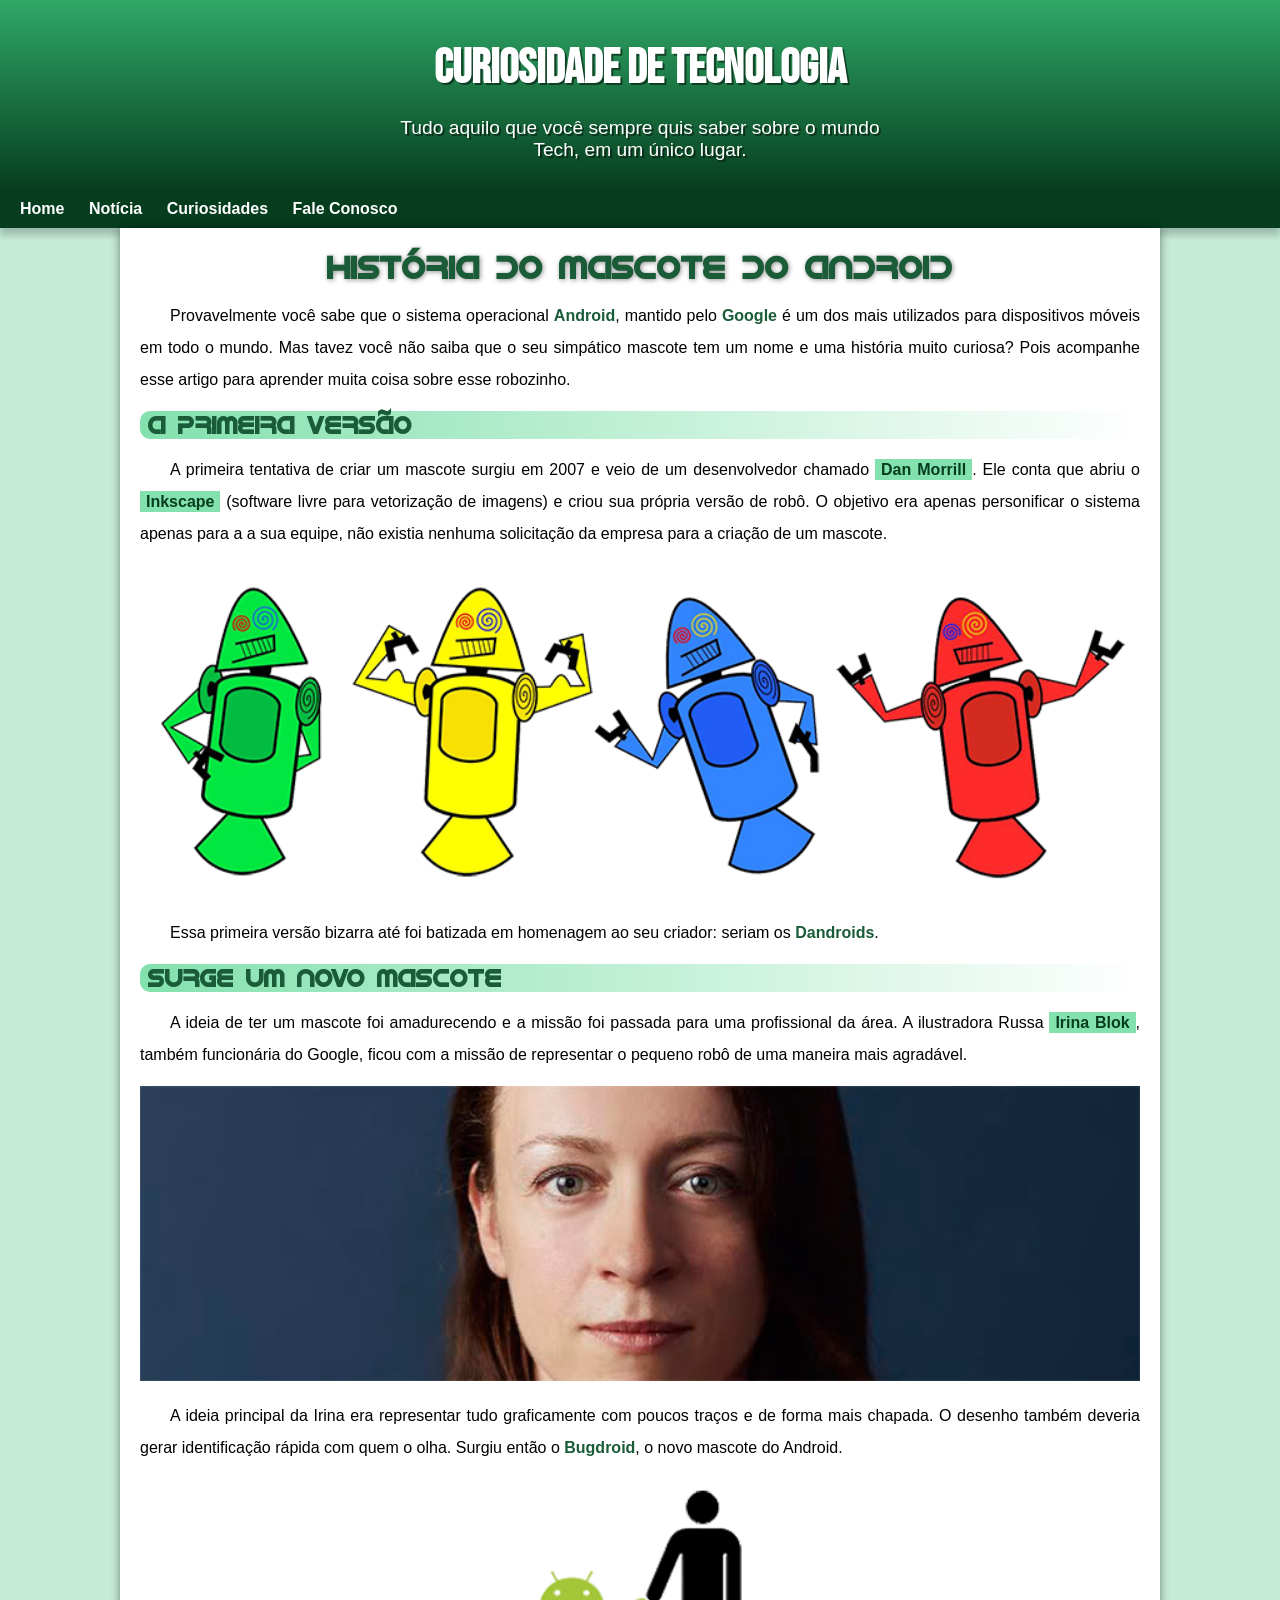
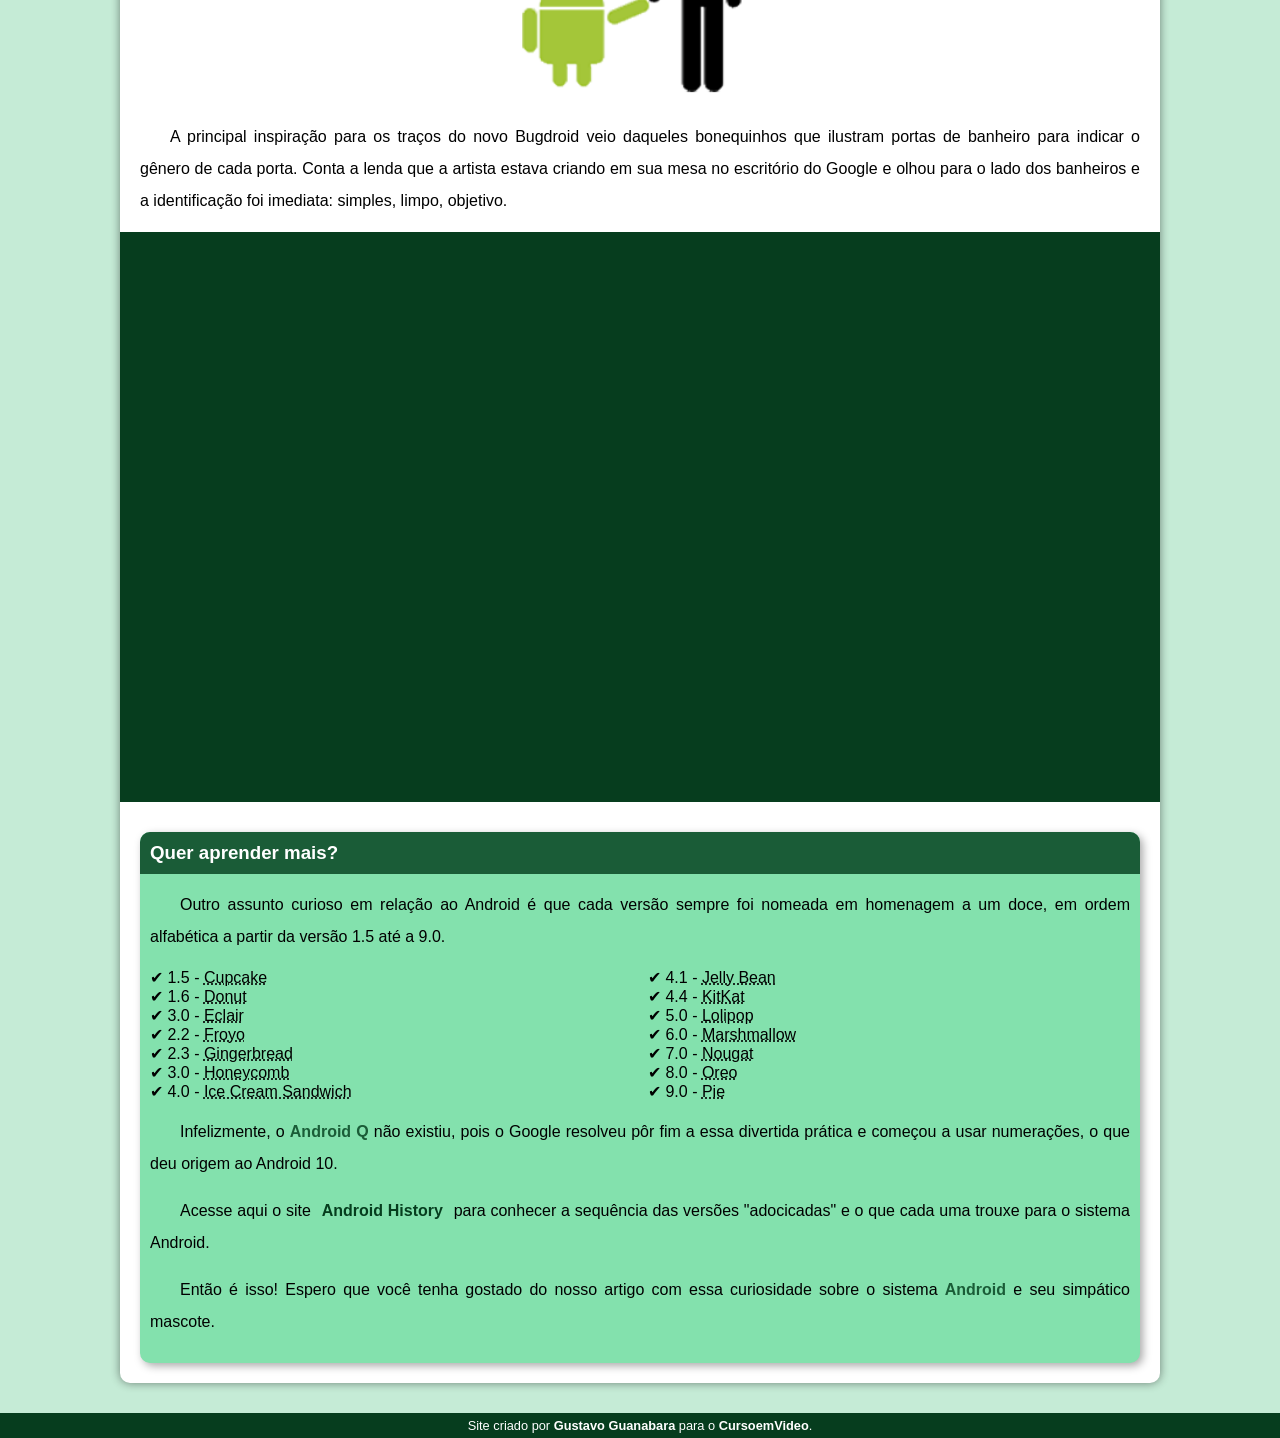
==== index.html @ 1e5f0677 "atualização nome" ====
<!DOCTYPE html>
<html lang="pt-br">
<head>
    <meta charset="UTF-8">
    <meta name="viewport" content="width=device-width, initial-scale=1.0">
    <link rel="shortcut icon" href="imagens/favicon.ico" type="image/x-icon">
    <link rel="stylesheet" href="estilo/style.css">
    <title>Desafio 10</title>

</head>
<body>
    <header>
        <h1>Curiosidade de Tecnologia</h1>
        <p>Tudo aquilo que você sempre quis saber sobre o mundo Tech, em um único lugar.</p>
    </header>

    <nav>
        <a href="#">Home</a>
        <a href="#">Notícia</a>
        <a href="#">Curiosidades</a>
        <a href="#">Fale Conosco</a>
    </nav>

    <main>
        <h1>História do Mascote do Android</h1>
        <p>Provavelmente você sabe que o sistema operacional <strong>Android</strong>, mantido pelo <strong>Google</strong> é um dos mais utilizados para dispositivos móveis em todo o mundo. Mas tavez você não saiba que o seu simpático mascote tem um nome e uma história muito curiosa? Pois acompanhe esse artigo para aprender muita coisa sobre esse robozinho.
        </p>

        <h2>A primeira versão</h2>
        <p>A primeira tentativa de criar um mascote surgiu em 2007 e veio de um desenvolvedor chamado <a href="https://androidcommunity.com/dan-morrill-shows-us-the-android-mascot-that-almost-was-20130103/" target="_blank">Dan Morrill</a>. Ele conta que abriu o <a href="https://inkscape.org/pt-br/" target="_blank">Inkscape</a> (software livre para vetorização de imagens) e criou sua própria versão de robô. O objetivo era apenas personificar o sistema apenas para a a sua equipe, não existia nenhuma solicitação da empresa para a criação de um mascote.</p>

        <picture>
            <source media="(max-width: 670px)" srcset="imagens/dan-droids-pq.png" type="image/png">
            <img src="imagens/dan-droids.png" alt="android">
        </picture>

        <p>Essa primeira versão bizarra até foi batizada em homenagem ao seu criador: seriam os <strong>Dandroids</strong>.</p>

        <h2>Surge um novo mascote</h2>
        <p>A ideia de ter um mascote foi amadurecendo e a missão foi passada para uma profissional da área. A ilustradora Russa <a href="https://www.irinablok.com/" target="_blank">Irina Blok</a>, também funcionária do Google, ficou com a missão de representar o pequeno robô de uma maneira mais agradável.
        </p>

        <picture>
            <source media="(max-width:670px )" srcset="imagens/irina-blok-pq.jpg" type="image/jpg">
            <img src="imagens/irina-blok.jpg" alt="irina">
        </picture>
        
        <p>A ideia principal da Irina era representar tudo graficamente com poucos traços e de forma mais chapada. O desenho também deveria gerar identificação rápida com quem o olha. Surgiu então o <strong>Bugdroid</strong>, o novo mascote do Android.
        </p>
        <img src="imagens/bugdroid.png" class="pequena" alt="bugdroid">
        <p>A principal inspiração para os traços do novo Bugdroid veio daqueles bonequinhos que ilustram portas de banheiro para indicar o gênero de cada porta. Conta a lenda que a artista estava criando em sua mesa no escritório do Google e olhou para o lado dos banheiros e a identificação foi imediata: simples, limpo, objetivo.
        </p>
       
        <div class="video">
            <iframe width="560" height="315" src="https://www.youtube.com/embed/l2UDgpLz20M?si=a8zlh-3GhuJCqbuD" title="YouTube video player" frameborder="0" allow="accelerometer; autoplay; clipboard-write; encrypted-media; gyroscope; picture-in-picture; web-share" referrerpolicy="strict-origin-when-cross-origin" allowfullscreen></iframe>
        </div>
      
        <aside>
            <h3>Quer aprender mais?</h3>
            <p>Outro assunto curioso em relação ao Android é que cada versão sempre foi nomeada em homenagem a um doce, em ordem alfabética a partir da versão 1.5 até a 9.0.
            </p>
            <ul>
                <li>1.5 - <abbr title="Bolo de Copo">Cupcake</abbr></li>
                <li>1.6 - <abbr title="Rosquinha">Donut</abbr></li>
                <li>3.0 - <abbr title="Bomba">Eclair</abbr></li>
                <li>2.2 - <abbr title="Iogurte congelado">Froyo</abbr></li>
                <li>2.3 - <abbr title="Biscoito de Gengibre">Gingerbread</abbr></li>
                <li>3.0 - <abbr title="Favo de Mel">Honeycomb</abbr></li>
                <li>4.0 - <abbr title="Sanduíche de Mel">Ice Cream Sandwich</abbr></li>
                <li>4.1 - <abbr title="Jujuba">Jelly Bean</abbr></li>
                <li>4.4 - <abbr title="KitKat">KitKat</abbr></li>
                <li>5.0 - <abbr title="Pirulito">Lolipop</abbr></li>
                <li>6.0 - <abbr title="Marshmallow">Marshmallow</abbr></li>
                <li>7.0 - <abbr title="Torrone">Nougat</abbr></li>
                <li>8.0 - <abbr title="Oreo">Oreo</abbr></li>
                <li>9.0 - <abbr title="Torta">Pie</abbr></li>
            </ul>
            <p>Infelizmente, o <strong>Android Q</strong> não existiu, pois o Google resolveu pôr fim a essa divertida prática e começou a usar numerações, o que deu origem ao Android 10.
            </p>
            <p>
                Acesse aqui o site <a href="https://www.android.com/intl/en_uk/history/" target="_blank">Android History</a> para conhecer a sequência das versões "adocicadas" e o que cada uma trouxe para o sistema Android.
            </p>
            <p>Então é isso! Espero que você tenha gostado do nosso artigo com essa curiosidade sobre o sistema <strong>Android</strong> e seu simpático mascote.
            </p>
        </aside>
    </main>

    <footer>
        Site criado por <a href="https://gustavoguanabara.github.io/" target="_blank">Gustavo Guanabara</a> para o <a href="https://www.cursoemvideo.com/" target="_blank">CursoemVideo</a>.
    </footer>
</body>
</html>
---- estilo/style.css ----
@charset "UTF-8";

/*

#c5ebd6 - verde mais claro
#83e1ad
#3ddc84
#2fa866
#1a5c37
#063d1e - verde mais escuro

*/

@import url('https://fonts.googleapis.com/css2?family=Bebas+Neue&display=swap');

@font-face {
    font-family: 'Android';
    src: url('../fontes/idroid.otf') format('opentype');
    font-weight: normal;
    
}

:root {
    --cor0: #c5ebd6;
    --cor1: #83e1ad;
    --cor2: #3ddc84;
    --cor3: #2fa866;
    --cor4: #1a5c37;
    --cor5: #063d1e;

    --fonte-padrao: Arial, Verdana, Helvetica, sans-serif;
    --fonte-destaque: 'Bebas Neue', cursive; 
    --fonte-android: 'Android', cursive;
}

* {
    margin: 0px;
    padding: 0px;
}




body{
    font-family: var(--fonte-padrao);
    background-color: var(--cor0);
}

header{
    text-align: center;
    background-image: linear-gradient(to bottom, var(--cor3), var(--cor5));
    min-height: 150px;
    padding-top: 40px;
}

header > h1 {
   color: white; 
   font-family: var(--fonte-destaque);
   margin-bottom: 20px;
   font-size: 3em;
   text-shadow: 2px 2px 0px rgba(0, 0, 0, 0.486);
    
}

header > p {
    color: white;
    font-family: var(--fonte-padrao);
    font-size: 1.2em;
    max-width: 500px;
    padding-right: 10px;
    padding-left: 10px;
    margin: auto;
    margin-bottom: 30px;
    text-shadow: 2px 2px 0px rgba(0, 0, 0, 0.47);
}

nav {
    background-color: var(--cor5);
    padding: 10px;
    box-shadow: 0px 7px 7px rgba(0, 0, 0, 0.207);
}

nav > a{
    color: white;
    padding: 10px;
    border-radius: 5px;
    text-decoration: none;
    font-weight: bold;
    transition-duration: 0.5s;
}

nav >a:hover {
    background-color: var(--cor3);
    color: var(--cor5);
}

main{
    background-color: white;
    /*text-align: center;*/
    min-width: 300px; 
    max-width: 1000px;/*quando tiver 1000px para de crescer, quando tiver menos o        conteudo*/
    margin: auto;
    padding: 20px;
    box-shadow: 0px 0px 10px rgba(0, 0, 0, 0.453);
    margin-bottom: 30px;
    border-bottom-left-radius: 10px;
    border-bottom-right-radius: 10px;
}

main > h1 {
    color: #1A5C38;
    font-family: var(--fonte-android);
    text-align: center;
    text-shadow: 1px 1px 5px rgba(0, 0, 0, 0.421);
}

main > h2{
    color: #1A5C38;
    background-image: linear-gradient(to right, var(--cor1), transparent);
    font-family: var(--fonte-android);
    border-radius: 10px;
    text-indent: 8px;
    
}

main p{
    margin: 15px 0px;
    text-align: justify;
    text-indent: 30px;
    font-size: 1em;
    line-height: 2em;
}

main a {
    text-decoration: none;
    font-weight: bold;
    color: var(--cor5);
    background-color: var(--cor1);
    padding: 2px 6px;
}

main a:hover{
    text-decoration: underline;
    color: var(--cor4);
}

main strong {
    color: var(--cor4);
    font-weight: bold;
    
}

div.video {
    background-color: var(--cor5);
    margin: 0px -20px 30px -20px;
    padding: 20px;
    padding-bottom: 55%;
    position: relative;
    
}

div.video > iframe{
    position: absolute;
    top: 5%;
    left: 5%;
    width: 90%;
    height: 90%;
}

aside > ul{
    list-style-type: '\2714\00A0';
    list-style-position: inside;
    columns: 2;
}

aside > h3{
    background-color: var(--cor4);
    color: white;
    padding: 10px;
    margin: -10px -10px 0px -10px;
    border-radius: 10px 10px 0px 0px;
    
}

aside{
    background-color: var(--cor1);
    padding: 10px;
    border-radius: 10px;
    box-shadow: 3px 3px 8px rgba(0, 0, 0, 0.337);
}

main img {
    width: 100%;
}

main img.pequena{
    max-width: 350px;
    display: block;
    margin: auto;
}

footer {
    background-color: var(--cor5);
    color: white;
    text-align: center;
    font-size: 0.8em;
    padding: 5px;
}

footer a {
    color: white;
    font-weight: bolder;
    text-decoration: none;
}

footer a:hover {
    text-decoration: underline;
    color: var(--cor1);
}
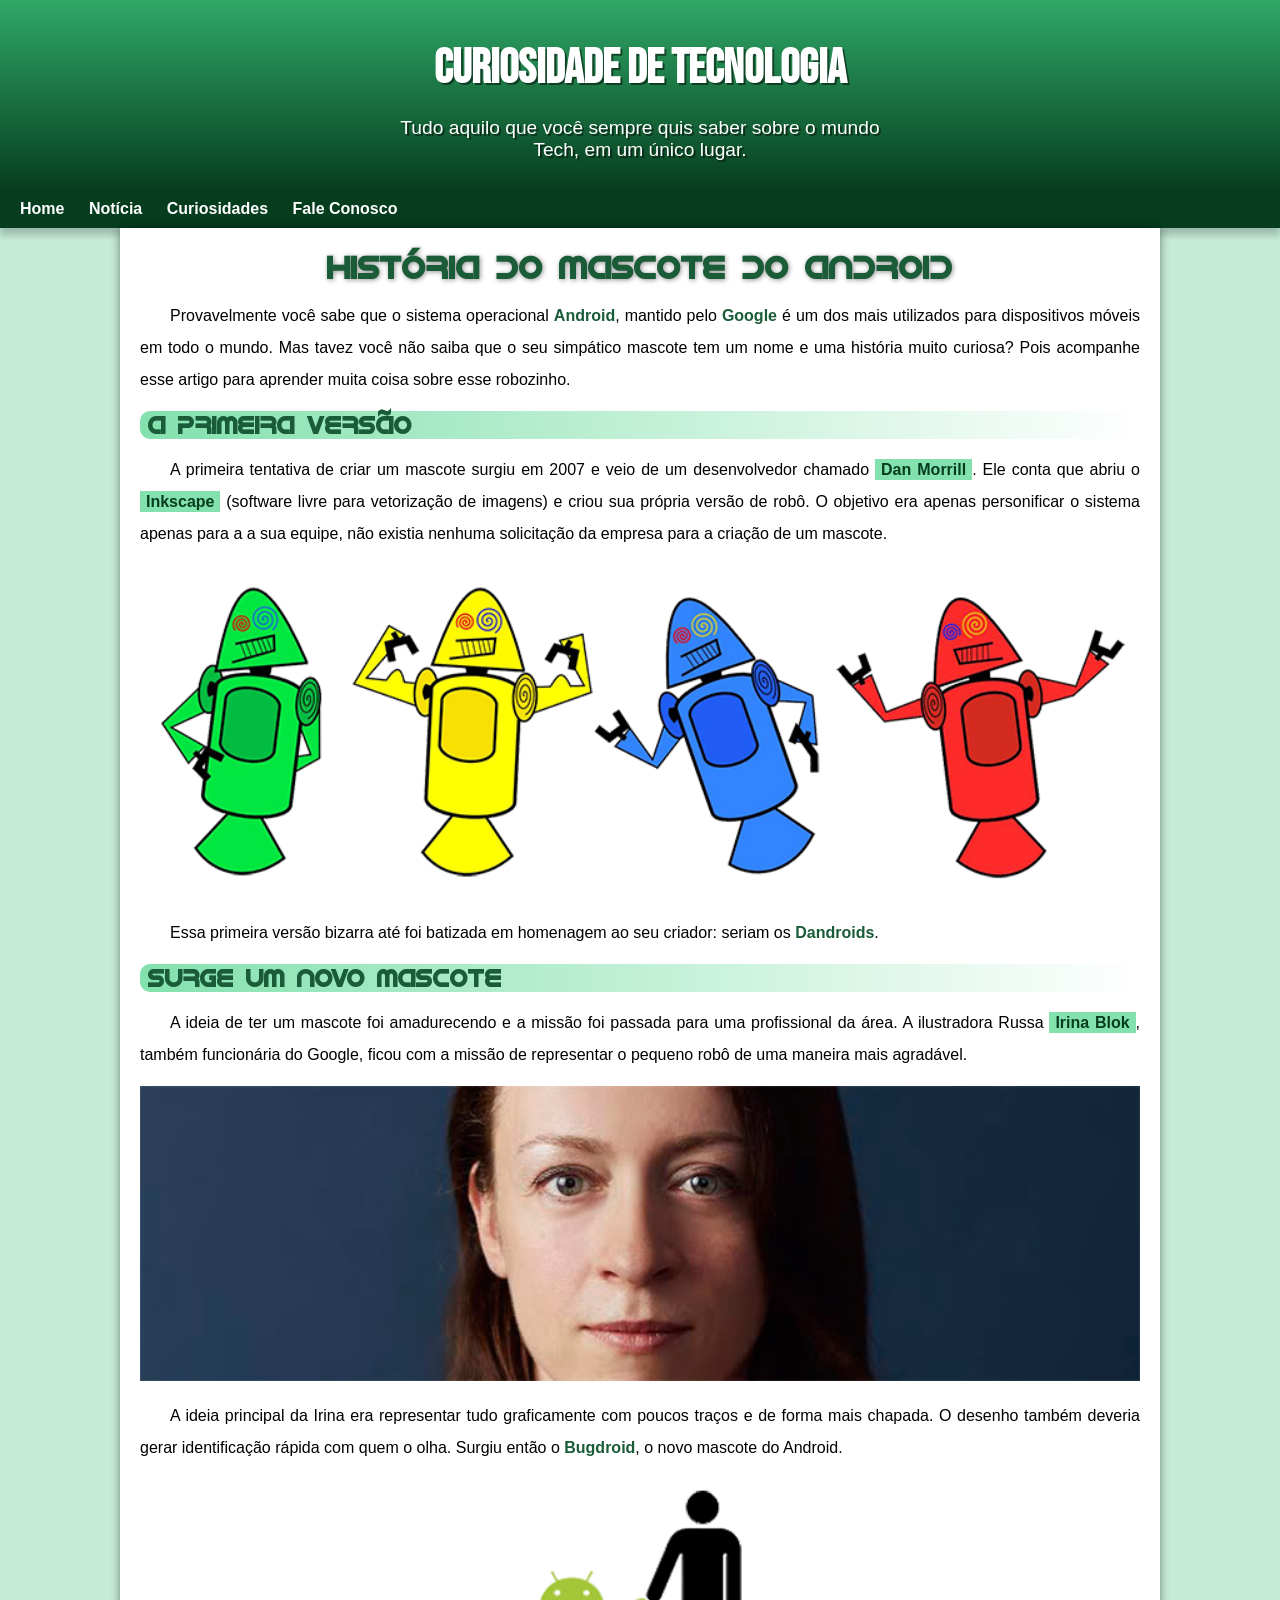
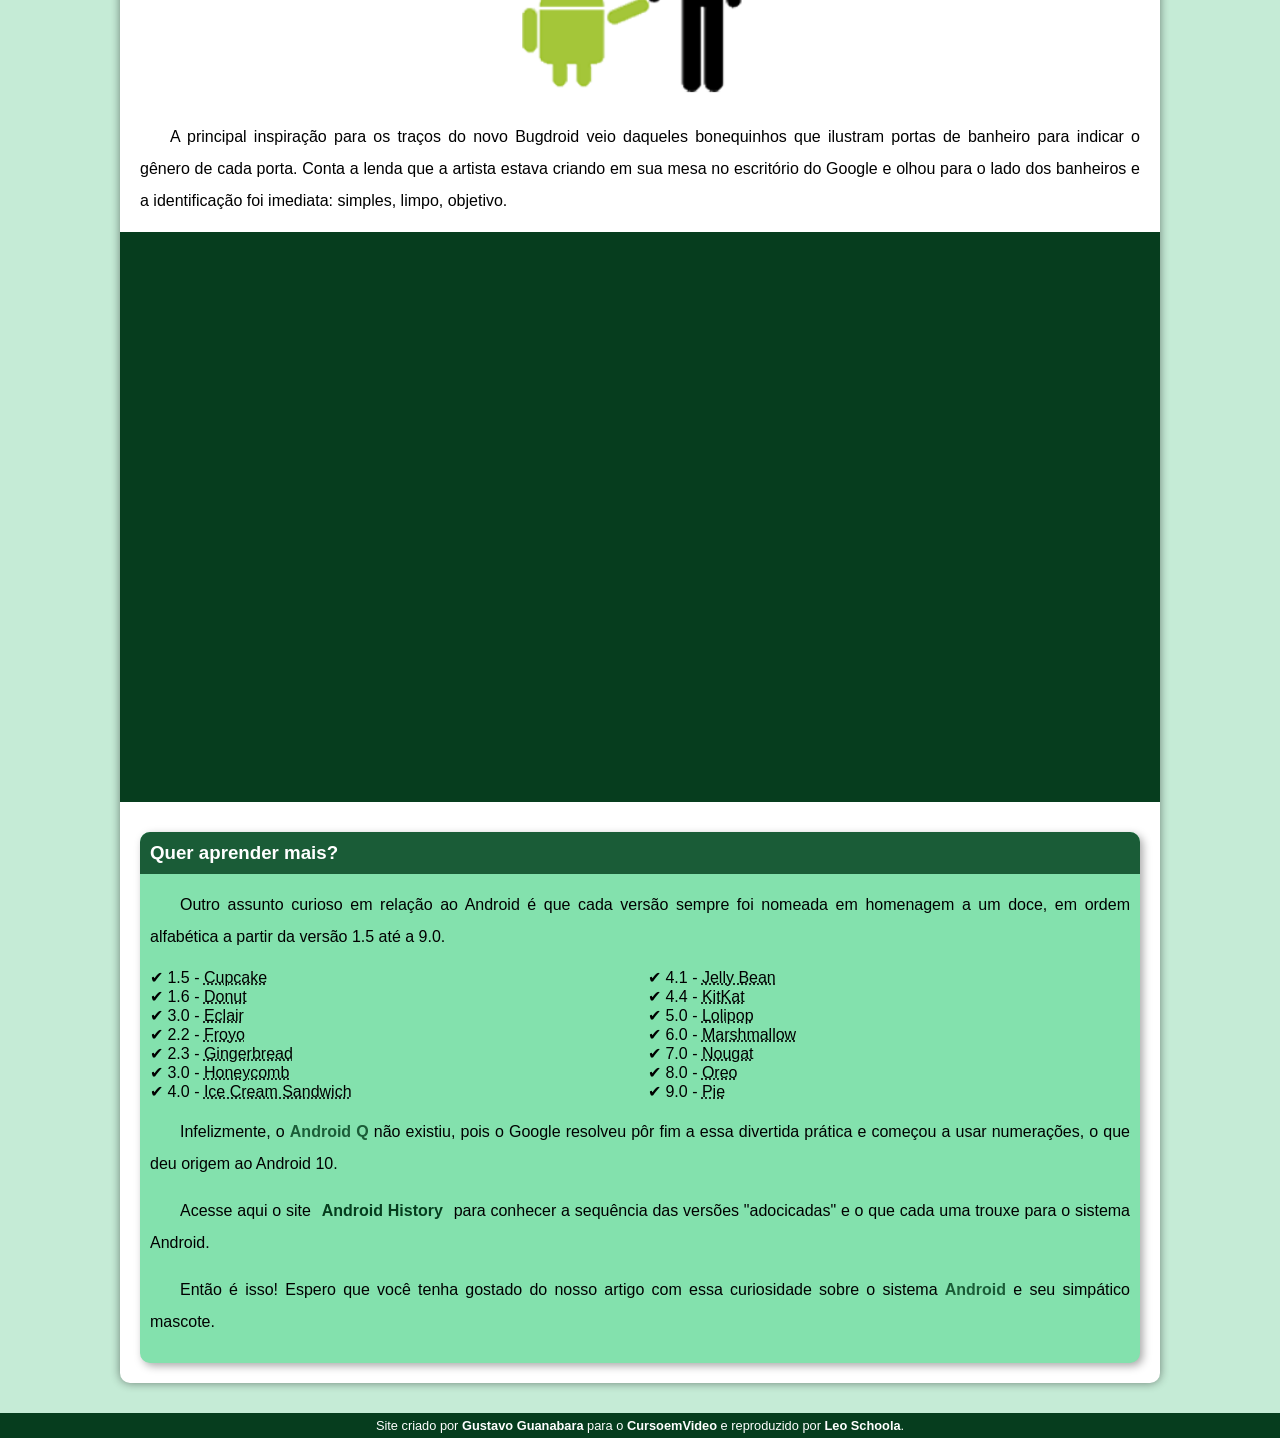
==== commit 568866a0: "atualização de footer adicionando meu nome e meu github" ====
--- a/index.html
+++ b/index.html
@@ -86,7 +86,7 @@
     </main>
 
     <footer>
-        Site criado por <a href="https://gustavoguanabara.github.io/" target="_blank">Gustavo Guanabara</a> para o <a href="https://www.cursoemvideo.com/" target="_blank">CursoemVideo</a>.
+        Site criado por <a href="https://gustavoguanabara.github.io/" target="_blank">Gustavo Guanabara</a> para o <a href="https://www.cursoemvideo.com/" target="_blank">CursoemVideo</a> e reproduzido por <a href="https://github.com/leoschoola">Leo Schoola</a>.
     </footer>
 </body>
 </html>
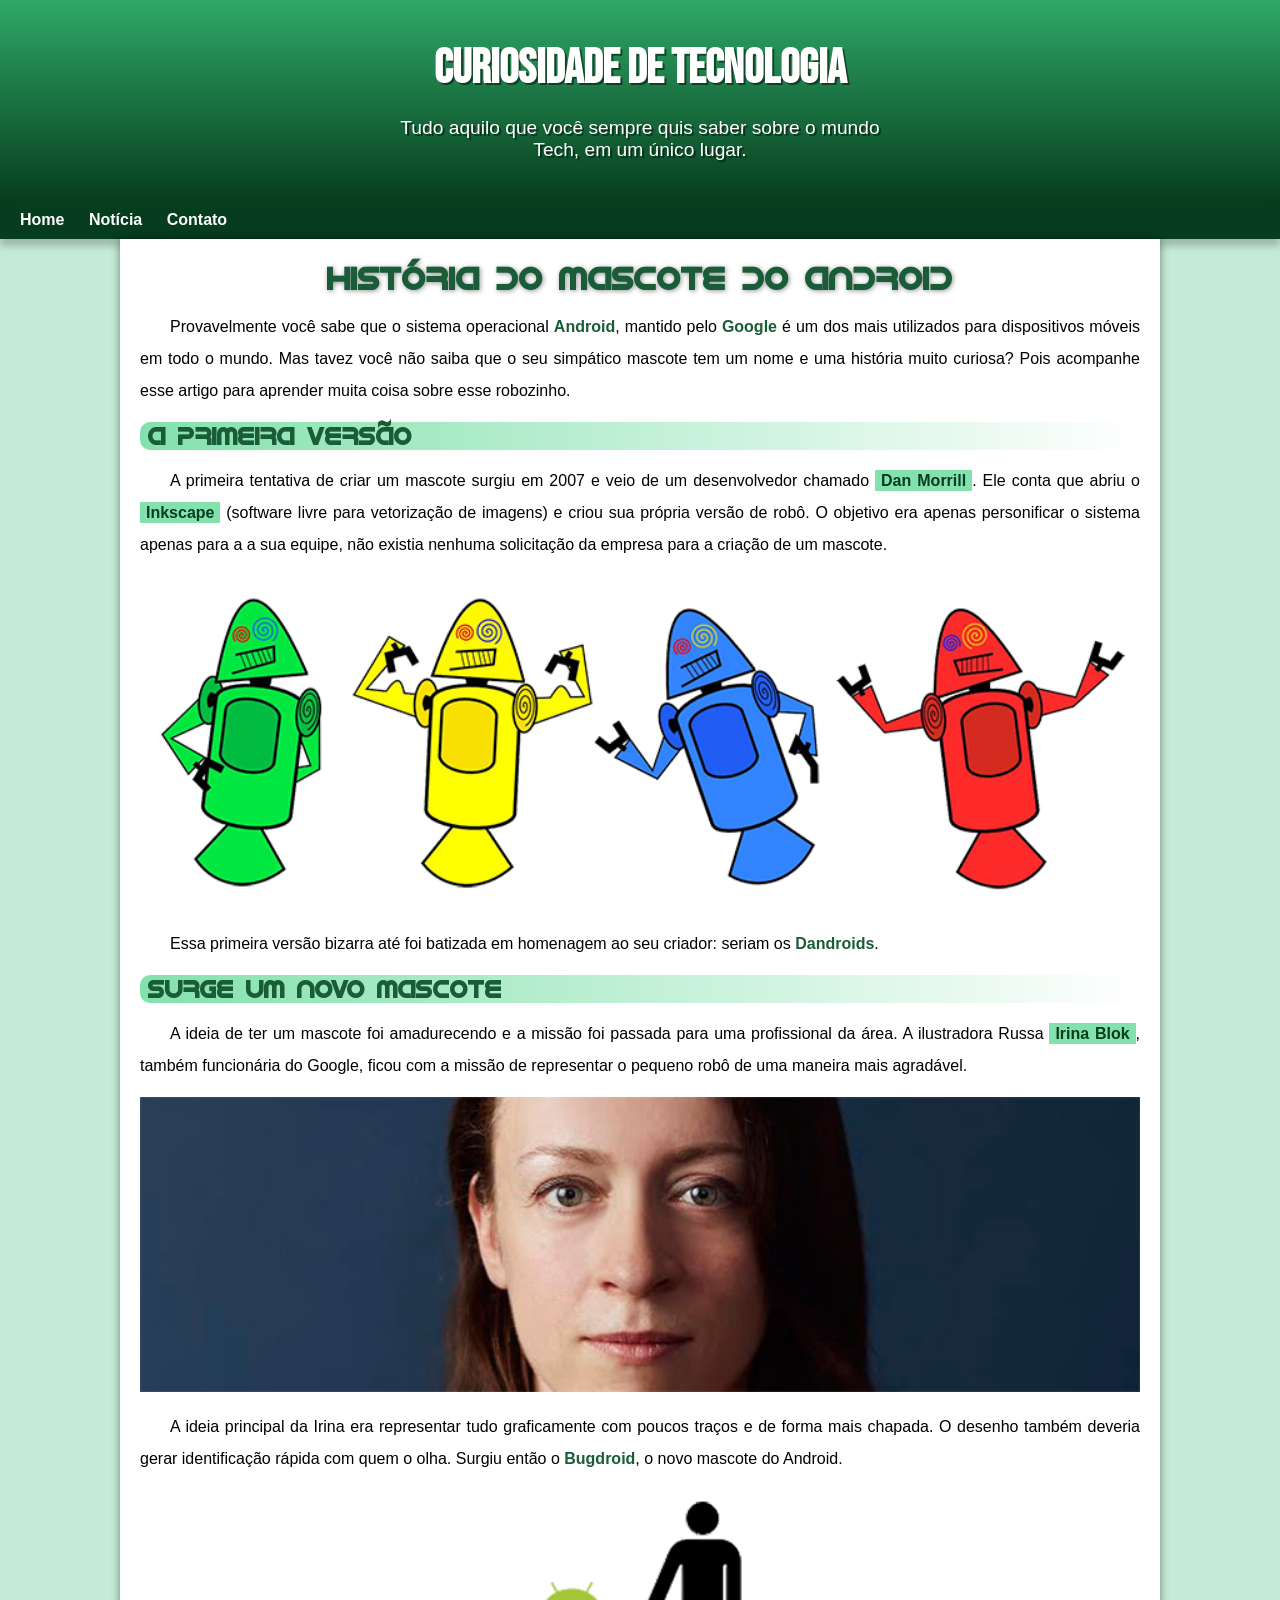
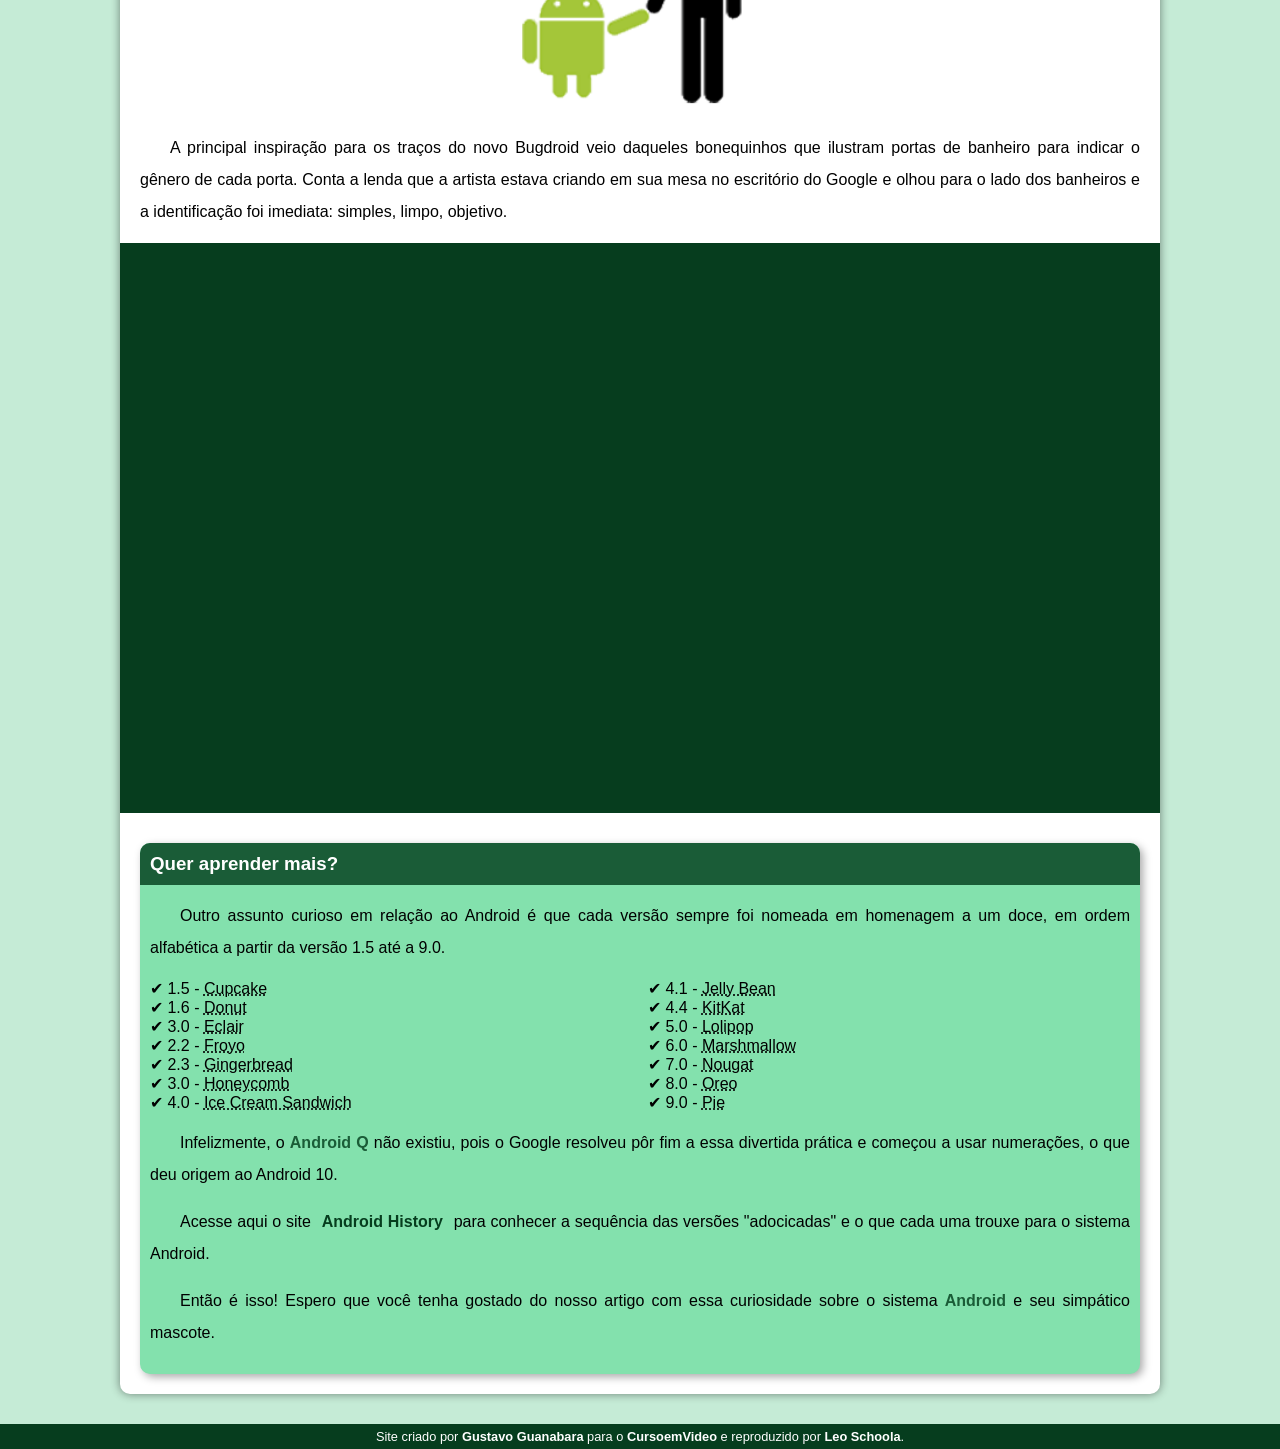
==== commit 4ce69502: "problema de padding resolvido" ====
--- a/index.html
+++ b/index.html
@@ -17,8 +17,7 @@
     <nav>
         <a href="#">Home</a>
         <a href="#">Notícia</a>
-        <a href="#">Curiosidades</a>
-        <a href="#">Fale Conosco</a>
+        <a href="#">Contato</a>
     </nav>
 
     <main>
--- a/estilo/style.css
+++ b/estilo/style.css
@@ -70,7 +70,7 @@
     padding-right: 10px;
     padding-left: 10px;
     margin: auto;
-    margin-bottom: 30px;
+    padding-bottom: 40px;
     text-shadow: 2px 2px 0px rgba(0, 0, 0, 0.47);
 }
 
